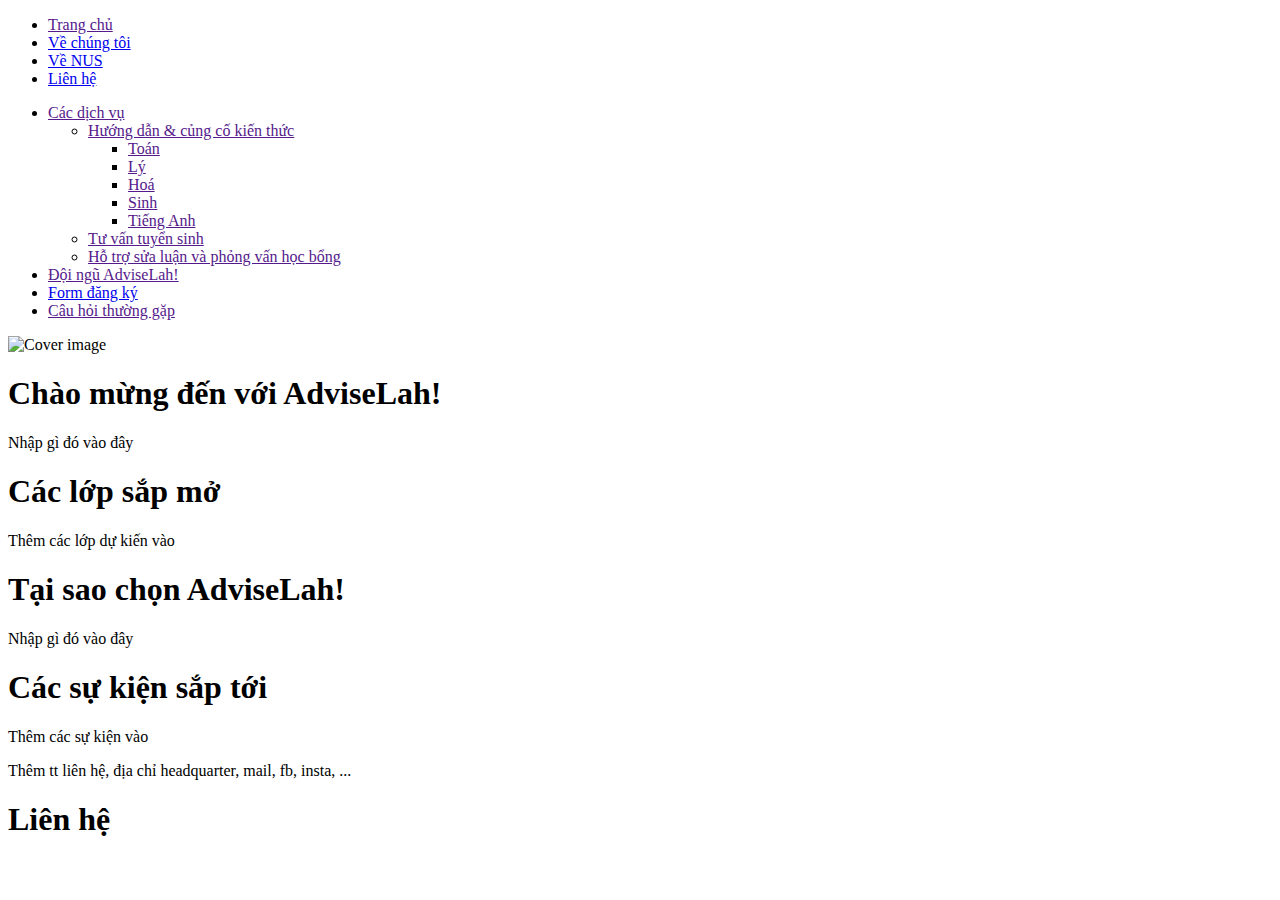
==== index.html @ ffbc9ced "Create index.html" ====
<!doctype html>
<html lang="vn">
<head>
	<meta charset="utf-8">
	<title>AdviseLah! - The best NUS Advisor Team</title>
	<link rel="stylesheet" href="fonts.css" />
	<link rel="stylesheet" href="homepage.css"/>
</head>
<body>
	<div id="content">
		<nav class="nav_bar">
			<div class="container" id="top_container">
				<ul class="nav_bar_right">
					<li class="nav_bar_right_element"><a href="">Trang chủ</a></li>
					<li class="nav_bar_right_element"><a href="about_us">Về chúng tôi</a></li>
					<li class="nav_bar_right_element"><a href="about_nus">Về NUS</a></li>
					<li class="nav_bar_right_element"><a href="contacts">Liên hệ</a></li>
				</ul>
			</div>
		</nav>
		<div class="big_container">
			<div class="main_menu">
				<div class="image"></div>
				<div class="special_container">
					<nav class="top-nav">
						<ul class="main">
							<li>
								<a href="">Các dịch vụ</a>
								<ul class="dropdown">
									<li class="elements">
										<a href="">Hướng dẫn &amp; củng cố kiến thức</a>
										<ul class="dropdown">
											<li><a href="">Toán</a></li>
											<li><a href="">Lý</a></li>
											<li><a href="">Hoá</a></li>
											<li><a href="">Sinh</a></li>
											<li><a href="">Tiếng Anh</a></li>
										</ul>
									</li>
									<li class="elements"><a href="">Tư vấn tuyển sinh</a></li>
									<li class="elements"><a href="">Hỗ trợ sửa luận và phỏng vấn học bổng</a></li>
								</ul>
							</li>
							<li><a href="">Đội ngũ AdviseLah!</a></li>
							<li><a href="https://docs.google.com/forms/d/e/1FAIpQLSdRwapWyyPz5iBgGjUKEbvY-yHM0o9XS2_BC1tm68hqqbYB_A/viewform">Form đăng ký</a></li>
							<li><a href="">Câu hỏi thường gặp</a></li>
						</ul>
					</nav>
				</div>
			</div>
		</div>
		
		<div class="cover" id="cover"><img src="images/cover.jpg" alt="Cover image" width="100%" style="display: block;"/></div>
		
		<div id="welcome_message" class="info">
			<div class="container">
				<h1>Chào mừng đến với AdviseLah!</h1>
				<p>Nhập gì đó vào đây</p>
			</div>
		</div>
		
		<div id="upcoming_classes" class="info">
			<div class="container">
				<h1>Các lớp sắp mở</h1>
				<p>Thêm các lớp dự kiến vào</p>
			</div>
		</div>
		
		<div id="why_adviselah" class="info">
			<div class="container">
				<h1>Tại sao chọn AdviseLah!</h1>
				<p>Nhập gì đó vào đây</p>
			</div>
		</div>
		
		<div id="upcoming_events" class="info">
			<div class="container">
				<h1>Các sự kiện sắp tới</h1>
				<p>Thêm các sự kiện vào</p>
			</div>
		</div>
		
		<footer id="contacts" class="info">
			<div class="container">
				<p>Thêm tt liên hệ, địa chỉ headquarter, mail, fb, insta, ...</p>
				<h1>Liên hệ</h1>
			</div>
		</footer>
	</div>
</body>
</html>
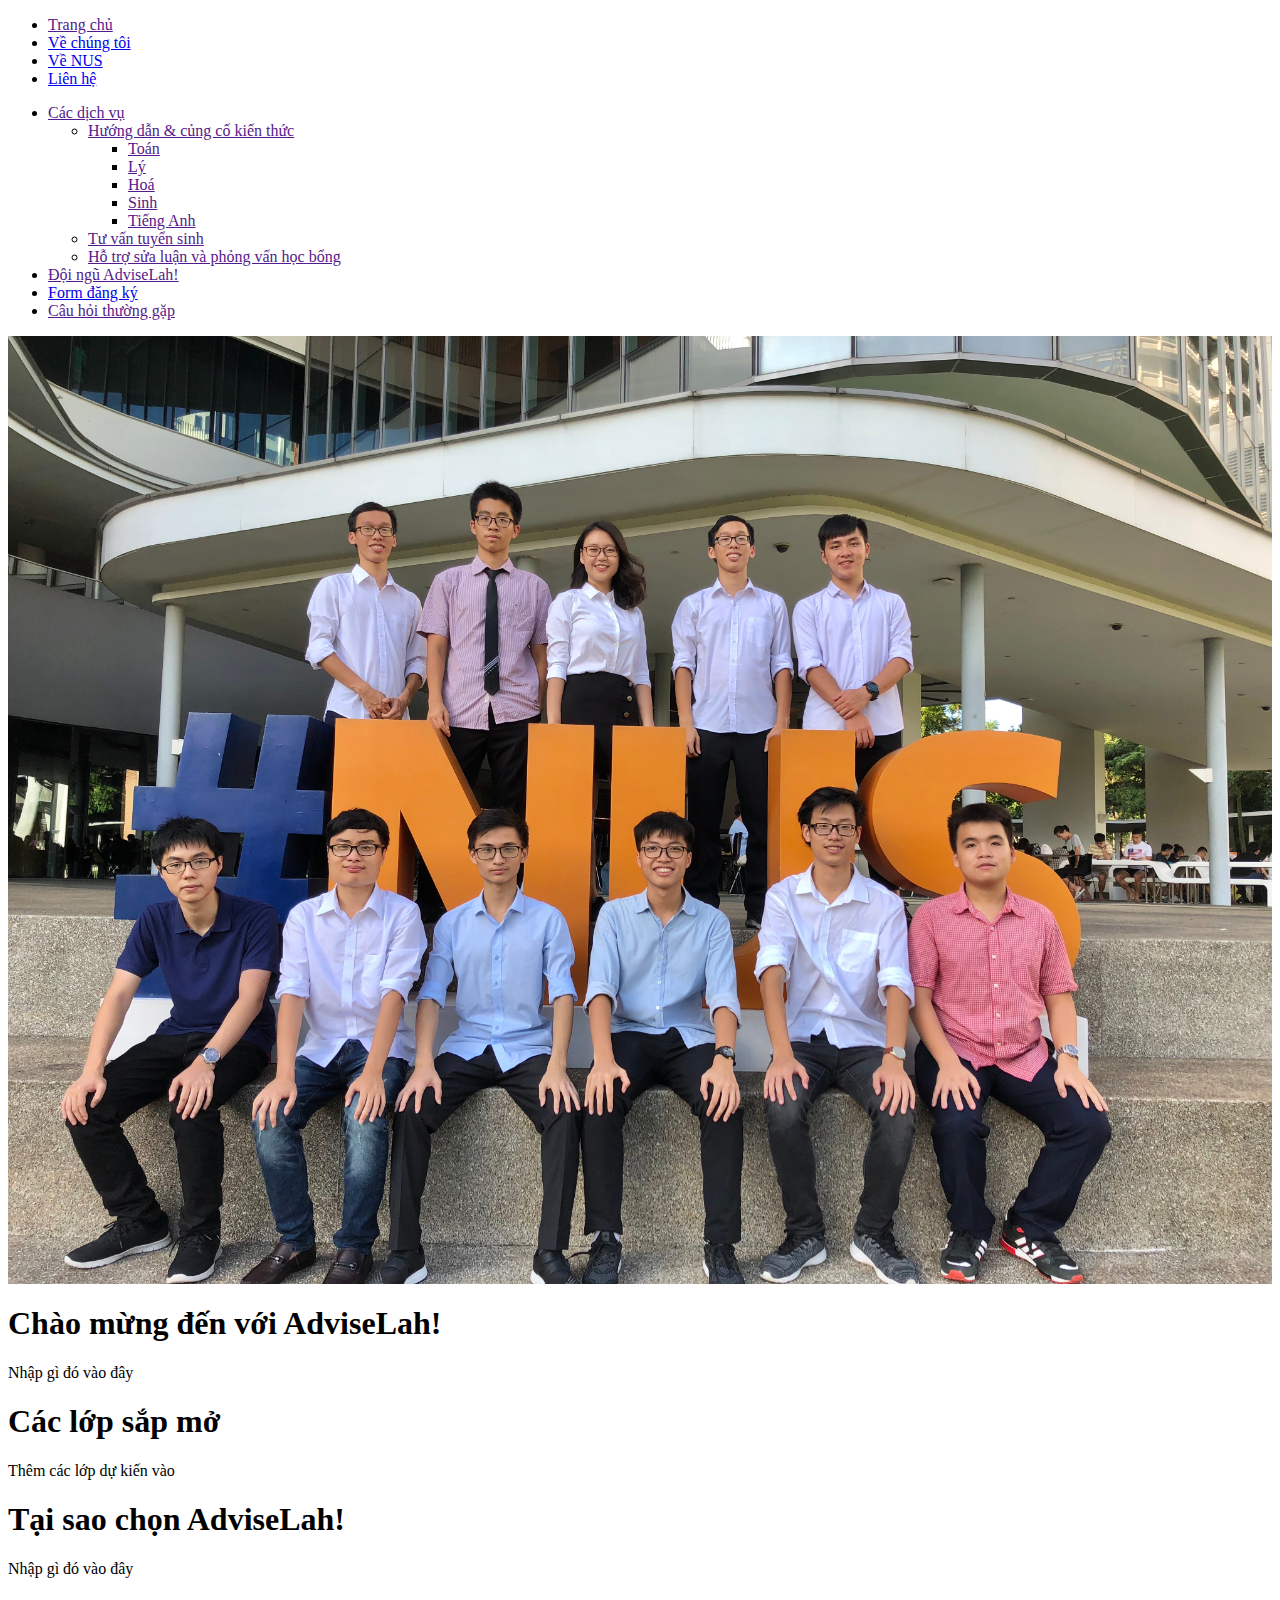
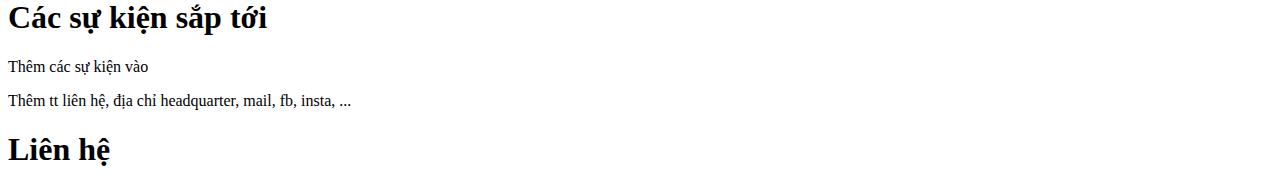
==== commit 90d4ec28: "Update index.html" ====
--- a/index.html
+++ b/index.html
@@ -1,91 +1,92 @@
-<!doctype html>
-<html lang="vn">
-<head>
-	<meta charset="utf-8">
-	<title>AdviseLah! - The best NUS Advisor Team</title>
-	<link rel="stylesheet" href="fonts.css" />
-	<link rel="stylesheet" href="homepage.css"/>
-</head>
-<body>
-	<div id="content">
-		<nav class="nav_bar">
-			<div class="container" id="top_container">
-				<ul class="nav_bar_right">
-					<li class="nav_bar_right_element"><a href="">Trang chủ</a></li>
-					<li class="nav_bar_right_element"><a href="about_us">Về chúng tôi</a></li>
-					<li class="nav_bar_right_element"><a href="about_nus">Về NUS</a></li>
-					<li class="nav_bar_right_element"><a href="contacts">Liên hệ</a></li>
-				</ul>
-			</div>
-		</nav>
-		<div class="big_container">
-			<div class="main_menu">
-				<div class="image"></div>
-				<div class="special_container">
-					<nav class="top-nav">
-						<ul class="main">
-							<li>
-								<a href="">Các dịch vụ</a>
-								<ul class="dropdown">
-									<li class="elements">
-										<a href="">Hướng dẫn &amp; củng cố kiến thức</a>
-										<ul class="dropdown">
-											<li><a href="">Toán</a></li>
-											<li><a href="">Lý</a></li>
-											<li><a href="">Hoá</a></li>
-											<li><a href="">Sinh</a></li>
-											<li><a href="">Tiếng Anh</a></li>
-										</ul>
-									</li>
-									<li class="elements"><a href="">Tư vấn tuyển sinh</a></li>
-									<li class="elements"><a href="">Hỗ trợ sửa luận và phỏng vấn học bổng</a></li>
-								</ul>
-							</li>
-							<li><a href="">Đội ngũ AdviseLah!</a></li>
-							<li><a href="https://docs.google.com/forms/d/e/1FAIpQLSdRwapWyyPz5iBgGjUKEbvY-yHM0o9XS2_BC1tm68hqqbYB_A/viewform">Form đăng ký</a></li>
-							<li><a href="">Câu hỏi thường gặp</a></li>
-						</ul>
-					</nav>
-				</div>
-			</div>
-		</div>
-		
-		<div class="cover" id="cover"><img src="images/cover.jpg" alt="Cover image" width="100%" style="display: block;"/></div>
-		
-		<div id="welcome_message" class="info">
-			<div class="container">
-				<h1>Chào mừng đến với AdviseLah!</h1>
-				<p>Nhập gì đó vào đây</p>
-			</div>
-		</div>
-		
-		<div id="upcoming_classes" class="info">
-			<div class="container">
-				<h1>Các lớp sắp mở</h1>
-				<p>Thêm các lớp dự kiến vào</p>
-			</div>
-		</div>
-		
-		<div id="why_adviselah" class="info">
-			<div class="container">
-				<h1>Tại sao chọn AdviseLah!</h1>
-				<p>Nhập gì đó vào đây</p>
-			</div>
-		</div>
-		
-		<div id="upcoming_events" class="info">
-			<div class="container">
-				<h1>Các sự kiện sắp tới</h1>
-				<p>Thêm các sự kiện vào</p>
-			</div>
-		</div>
-		
-		<footer id="contacts" class="info">
-			<div class="container">
-				<p>Thêm tt liên hệ, địa chỉ headquarter, mail, fb, insta, ...</p>
-				<h1>Liên hệ</h1>
-			</div>
-		</footer>
-	</div>
-</body>
-</html>
+<!doctype html>
+<html lang="vn">
+<head>
+	<meta charset="utf-8">
+	<title>AdviseLah! - The best NUS Advisor Team</title>
+	<link rel="stylesheet" href="fonts.css" />
+	<link rel="stylesheet" href="homepage.css"/>
+	<clientCache cacheControlMode="DisableCache"/>
+</head>
+<body>
+	<div id="content">
+		<nav class="nav_bar">
+			<div class="container" id="top_container">
+				<ul class="nav_bar_right">
+					<li class="nav_bar_right_element"><a href="">Trang chủ</a></li>
+					<li class="nav_bar_right_element"><a href="about_us">Về chúng tôi</a></li>
+					<li class="nav_bar_right_element"><a href="about_nus">Về NUS</a></li>
+					<li class="nav_bar_right_element"><a href="contacts">Liên hệ</a></li>
+				</ul>
+			</div>
+		</nav>
+		<div class="big_container">
+			<div class="main_menu">
+				<div class="image"></div>
+				<div class="special_container">
+					<nav class="top-nav">
+						<ul class="main" style="align-self: baseline">
+							<li>
+								<a href="">Các dịch vụ</a>
+								<ul class="dropdown">
+									<li class="elements">
+										<a href="">Hướng dẫn &amp; củng cố kiến thức</a>
+										<ul class="dropdown">
+											<li><a href="">Toán</a></li>
+											<li><a href="">Lý</a></li>
+											<li><a href="">Hoá</a></li>
+											<li><a href="">Sinh</a></li>
+											<li><a href="">Tiếng Anh</a></li>
+										</ul>
+									</li>
+									<li class="elements"><a href="">Tư vấn tuyển sinh</a></li>
+									<li class="elements"><a href="">Hỗ trợ sửa luận và phỏng vấn học bổng</a></li>
+								</ul>
+							</li>
+							<li><a href="">Đội ngũ AdviseLah!</a></li>
+							<li><a href="https://docs.google.com/forms/d/e/1FAIpQLSdRwapWyyPz5iBgGjUKEbvY-yHM0o9XS2_BC1tm68hqqbYB_A/viewform">Form đăng ký</a></li>
+							<li><a href="">Câu hỏi thường gặp</a></li>
+						</ul>
+					</nav>
+				</div>
+			</div>
+		</div>
+		
+		<div class="cover" id="cover"><img src="images/cover.jpg" alt="Cover image" width="100%" style="display: block;"/></div>
+		
+		<div id="welcome_message" class="info">
+			<div class="container">
+				<h1>Chào mừng đến với AdviseLah!</h1>
+				<p>Nhập gì đó vào đây</p>
+			</div>
+		</div>
+		
+		<div id="upcoming_classes" class="info">
+			<div class="container">
+				<h1>Các lớp sắp mở</h1>
+				<p>Thêm các lớp dự kiến vào</p>
+			</div>
+		</div>
+		
+		<div id="why_adviselah" class="info">
+			<div class="container">
+				<h1>Tại sao chọn AdviseLah!</h1>
+				<p>Nhập gì đó vào đây</p>
+			</div>
+		</div>
+		
+		<div id="upcoming_events" class="info">
+			<div class="container">
+				<h1>Các sự kiện sắp tới</h1>
+				<p>Thêm các sự kiện vào</p>
+			</div>
+		</div>
+		
+		<footer id="contacts" class="info">
+			<div class="container">
+				<p>Thêm tt liên hệ, địa chỉ headquarter, mail, fb, insta, ...</p>
+				<h1>Liên hệ</h1>
+			</div>
+		</footer>
+	</div>
+</body>
+</html>
--- a/fonts.css
+++ b/fonts.css
@@ -0,0 +1,9 @@
+@font-face {
+    font-family: 'VNF-Comic Sans';
+    src: url('VNF-ComicSans.woff') format('woff'),
+		url('VNF-ComicSans.woff2') format('woff2'),
+		url('VNF-ComicSans.ttf') format('truetype'),
+		url('VNF-ComicSans.otf') format('opentype');
+    font-weight: normal;
+    font-style: normal;
+}
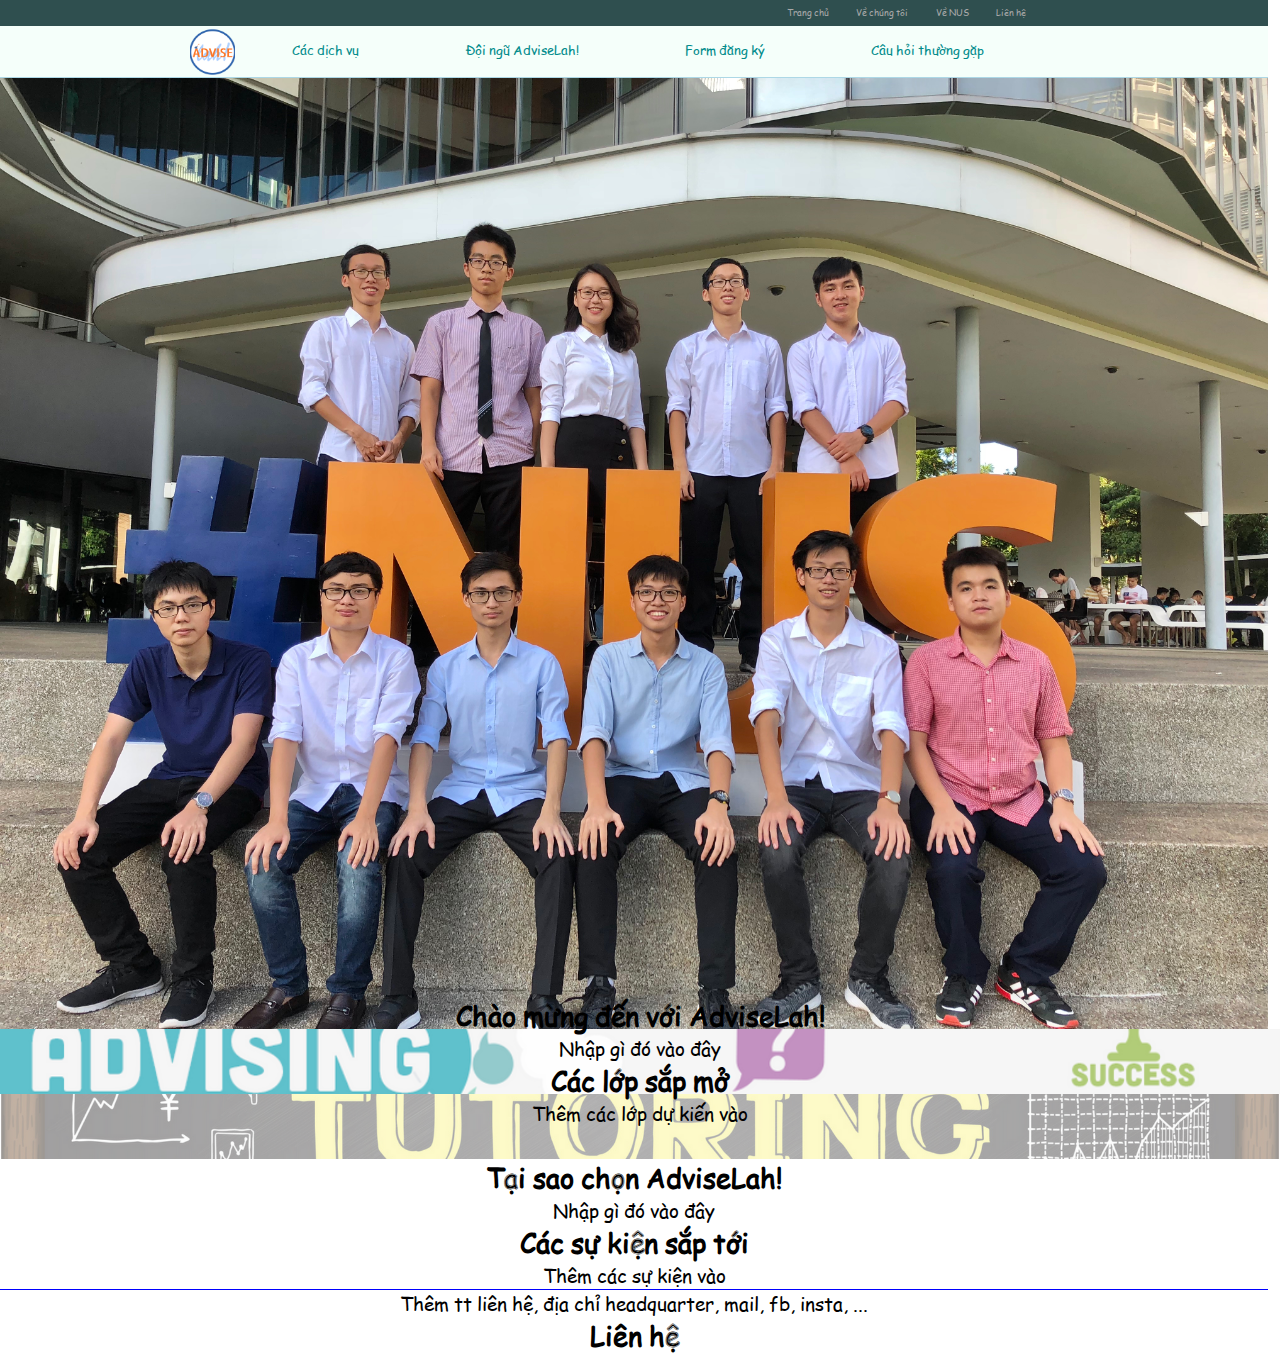
==== commit d87f3972: "Update index.html" ====
--- a/index.html
+++ b/index.html
@@ -1,11 +1,13 @@
 <!doctype html>
 <html lang="vn">
 <head>
-	<meta charset="utf-8">
+	<meta http-equiv="Cache-Control" content="no-cache, no-store, must-revalidate"/>
+	<meta http-equiv="Pragma" content="no-cache"/>
+	<meta http-equiv="Expires" content="0"/>
+	<meta charset="utf-8"/>
 	<title>AdviseLah! - The best NUS Advisor Team</title>
 	<link rel="stylesheet" href="fonts.css" />
 	<link rel="stylesheet" href="homepage.css"/>
-	<clientCache cacheControlMode="DisableCache"/>
 </head>
 <body>
 	<div id="content">
--- a/homepage.css
+++ b/homepage.css
@@ -0,0 +1,295 @@
+/* CSS Document */
+* {
+	margin: 0;
+	padding: 0;
+	border: 0;
+	outline: 0;
+	font-size: 100%;
+	vertical-align: baseline;
+	background: transparent;
+	font-family: "VNF-Comic Sans";
+}
+
+html,body
+{
+	width: 100%;
+	overflow-x: hidden; 
+}
+
+#content {
+	width: 99.1vw;
+/*	min-width: 1200px;*/
+}
+
+a {
+	text-decoration: none;
+}
+
+nav {
+	background-color: darkslategray;
+	padding: 0px;
+	margin: 0px;
+}
+
+ul {
+	list-style: none inside;
+	padding: 0px;
+}
+
+.container {
+	width: 85%;
+	margin: auto;
+	margin-top: 0px;
+}
+
+#top_container {
+	line-height: 2vw;
+	font-size: 0.7vw;
+	width: 99.1vw;
+}
+
+nav div ul {
+	width: 100vw;
+	height: 2vw;
+	text-align: left;
+	margin-left: 60%;
+}
+
+nav div ul li {
+	display: inline-block;
+	width: auto;
+	margin-left: 2vw;
+}
+
+nav div ul li a {
+	color: darkgray;
+}
+
+/*
+.main_menu div {
+	height: 75px;
+}
+
+.main_menu div ul {
+	display: inline-block;
+}
+
+.main_menu div ul li {
+	display: inline-block;
+	width: auto;
+	margin: 20px;
+}
+
+.menu {
+	display: inline-block;
+	background-color: green;
+	float: right;
+	width: 85%;
+}
+*/
+/*
+
+#logo {
+	display: inline-block;
+	text-align: left;
+	width: 15%;
+	float: left;
+}
+
+#logo img {
+	height: 100%;
+	width: 100%;
+}
+*/
+
+/*
+body{
+	margin: 0;
+	font-size: 100%;
+	font-family:arial, sans-serif;
+}
+
+.container{
+	width: 1024px;
+	margin: auto;
+	padding-top: 50px;
+}
+*/
+.big_container{
+	border-bottom: 1px solid lightblue;
+	background-color: mintcream;
+}
+
+.main_menu {
+	display: block;
+	width: 70% !important;
+	margin-left: 15%;
+	margin-right: 20%;
+	height: 4vw;
+}
+
+.main_menu .image {
+	width: 5% !important;
+	height: 100%;
+/*	border: 5px solid black;*/
+/*	background-color: red;*/
+/*	float: left;*/
+	background: url("images/logo.png");
+	background-size: cover;
+	background-position: center;
+	background-repeat: no-repeat;
+	display: inline-block;
+/*	border-bottom: 1px solid lightblue;*/
+/*	border-bottom-left-radius: 7px;*/
+/*	margin-left: -1px;*/
+/*	border-left: 1px solid lightblue;*/
+/*	border-top-left-radius: 7px;*/
+/*	border-top: 1px solid lightblue;*/
+/*	height: 100px;*/
+}
+
+.special_container {
+	width: 95% !important;
+	float: right;
+	display: inline-block;
+}
+
+.top-nav{
+/*	border-bottom: 1px solid lightblue;*/
+/*	border-right: 1px solid lightblue;*/
+/*	border-top: 1px solid lightblue;*/
+	height: 4vw;
+	background-color: mintcream;
+/*	width: 85% !important;*/
+/*	border-bottom-right-radius: 7px;*/
+/*	border-top-right-radius: 7px;*/
+}
+
+.top-nav ul{
+	padding: 0;
+	margin: 0;
+	list-style-type: none;
+}
+
+.top-nav ul.main a{
+	display: block;
+	color: darkcyan;
+	text-decoration: none;
+}
+
+.top-nav ul.main li a{
+	margin-left: 1vw;
+}
+
+.top-nav .main li{
+	display: inline-block;
+/*	vertical-align: top;*/
+	position: relative;
+	color: palegreen;
+	font-size: 1vw;
+}
+
+.top-nav .main .elements{
+/*	border-bottom: 1px solid lightblue;*/
+}
+
+.top-nav .main > li > a{
+	padding: 1.2vw;
+	padding-left: 3.5vw;
+	padding-right: 3.5vw;
+	font-size: 1vw;
+}
+
+.top-nav .dropdown{
+	position: absolute;
+/*	background-color: #rgb(74, 73, 73);*/
+	width: 10vw;
+	left: 2.1vw;
+	display: none;
+}
+
+.top-nav .dropdown li,
+.top-nav .dropdown ul li{
+	display: block;
+	width: 100%;
+}
+
+.top-nav ul li:hover > .dropdown{
+	display: block;
+}
+
+.top-nav .dropdown ul{
+	left: 11.1vw;
+	top: 0;
+}
+
+.top-nav .dropdown li{
+	text-align: center;
+	outline: 1px solid lightblue;
+	background-color: white;
+	padding-right: 1vw;
+	background-clip: padding-box;
+}
+
+.top-nav .dropdown li a{
+	padding-top: 1vw;
+	padding-bottom: 1vw;
+}
+
+.top-nav .main li:hover > a{
+	color: skyblue;
+}
+
+#welcome_message {
+    background:#F00 url('images/advising.png') no-repeat;
+	background-size: cover;
+	background-position: center;
+	width: 100vw;
+}
+
+#upcoming_classes {
+	background:#F00 url('images/tutoring.png') no-repeat;
+	background-size: cover;
+	background-position: center;
+	width: 100vw;
+}
+
+#why_adviselah {
+	
+}
+
+#upcoming_events {
+	border-bottom: 1px solid blue;
+}
+
+#contacts {
+	;
+}
+
+/*
+.info .container {
+    padding: 17.5% 0;
+}
+*/
+
+#welcome_message .container {
+	position: relative;
+	top: 50%;
+	transform: translateY(-50%);
+}
+
+#upcoming_classes .container {
+	position: relative;
+	top: 50%;
+	transform: translateY(-50%);
+}
+
+h1 {
+	text-align: center;
+	font-size: 20pt;
+}
+
+p  {
+	text-align: center;
+	font-size: 14pt;
+}
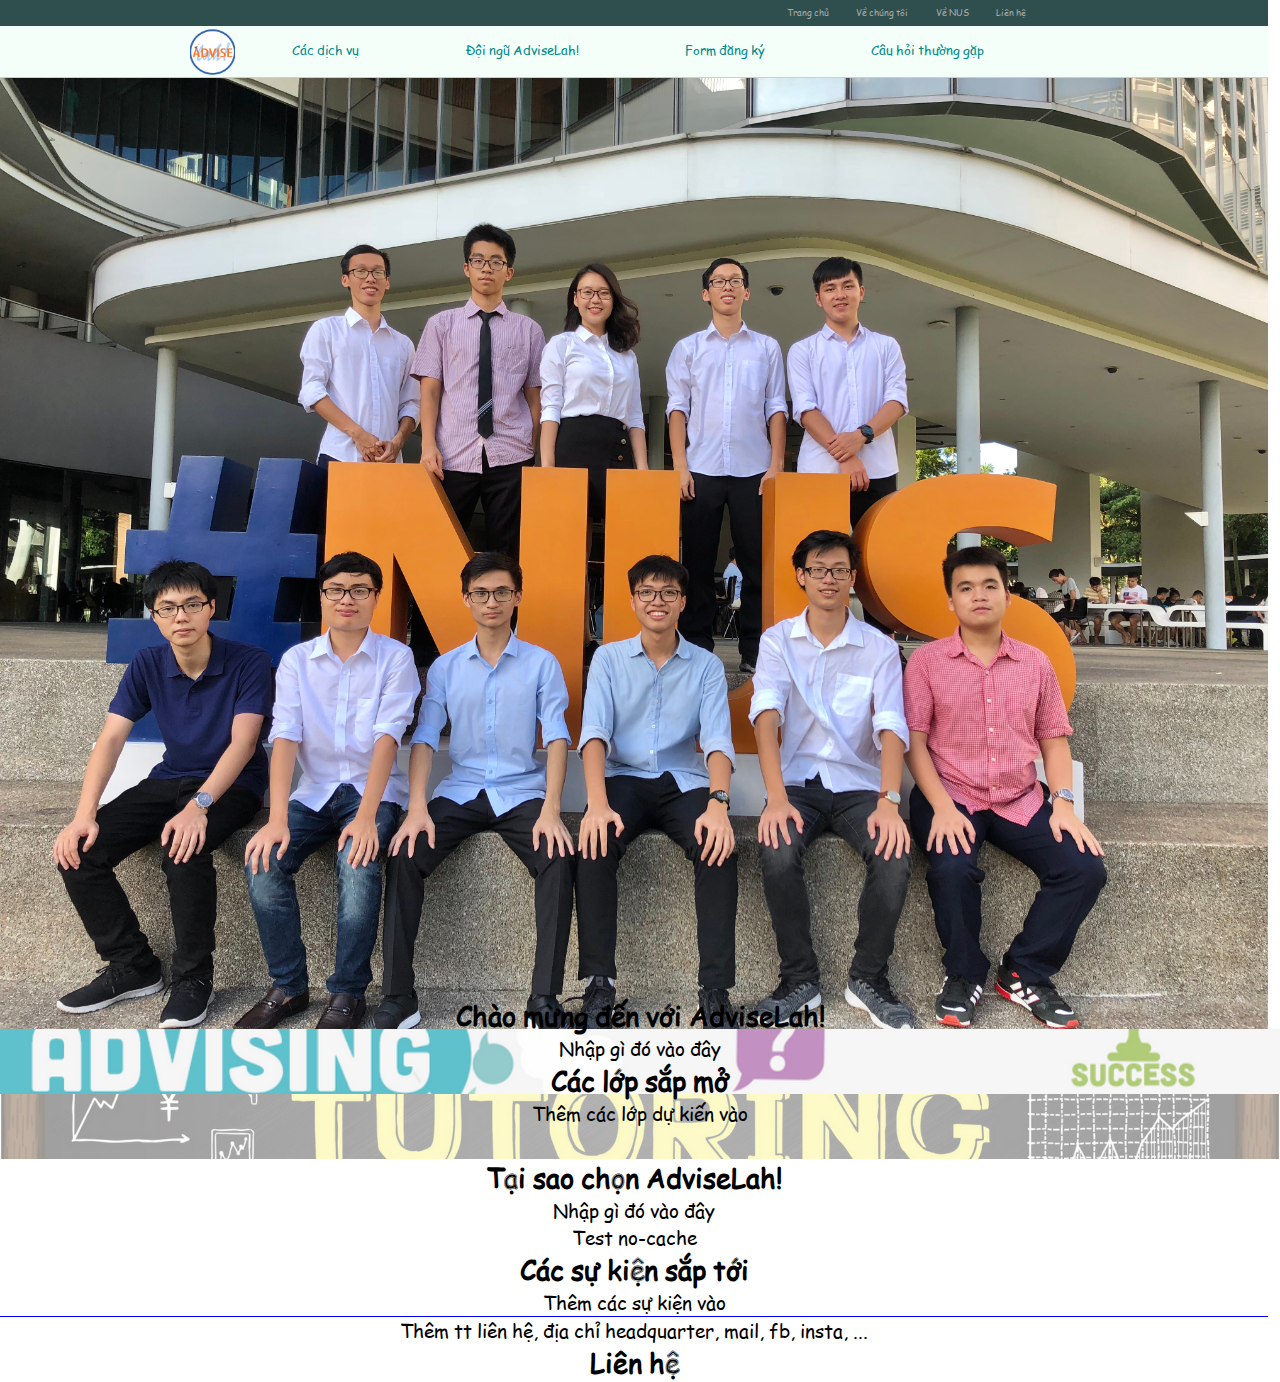
==== commit 3055343d: "Update index.html" ====
--- a/index.html
+++ b/index.html
@@ -1,7 +1,7 @@
 <!doctype html>
 <html lang="vn">
 <head>
-	<meta http-equiv="Cache-Control" content="no-cache, no-store, must-revalidate"/>
+	<meta http-equiv="Cache-Control" content="no-cache, no-store, must-revalidate, private"/>
 	<meta http-equiv="Pragma" content="no-cache"/>
 	<meta http-equiv="Expires" content="0"/>
 	<meta charset="utf-8"/>
@@ -73,6 +73,7 @@
 			<div class="container">
 				<h1>Tại sao chọn AdviseLah!</h1>
 				<p>Nhập gì đó vào đây</p>
+				<p>Test no-cache</p>
 			</div>
 		</div>
 		
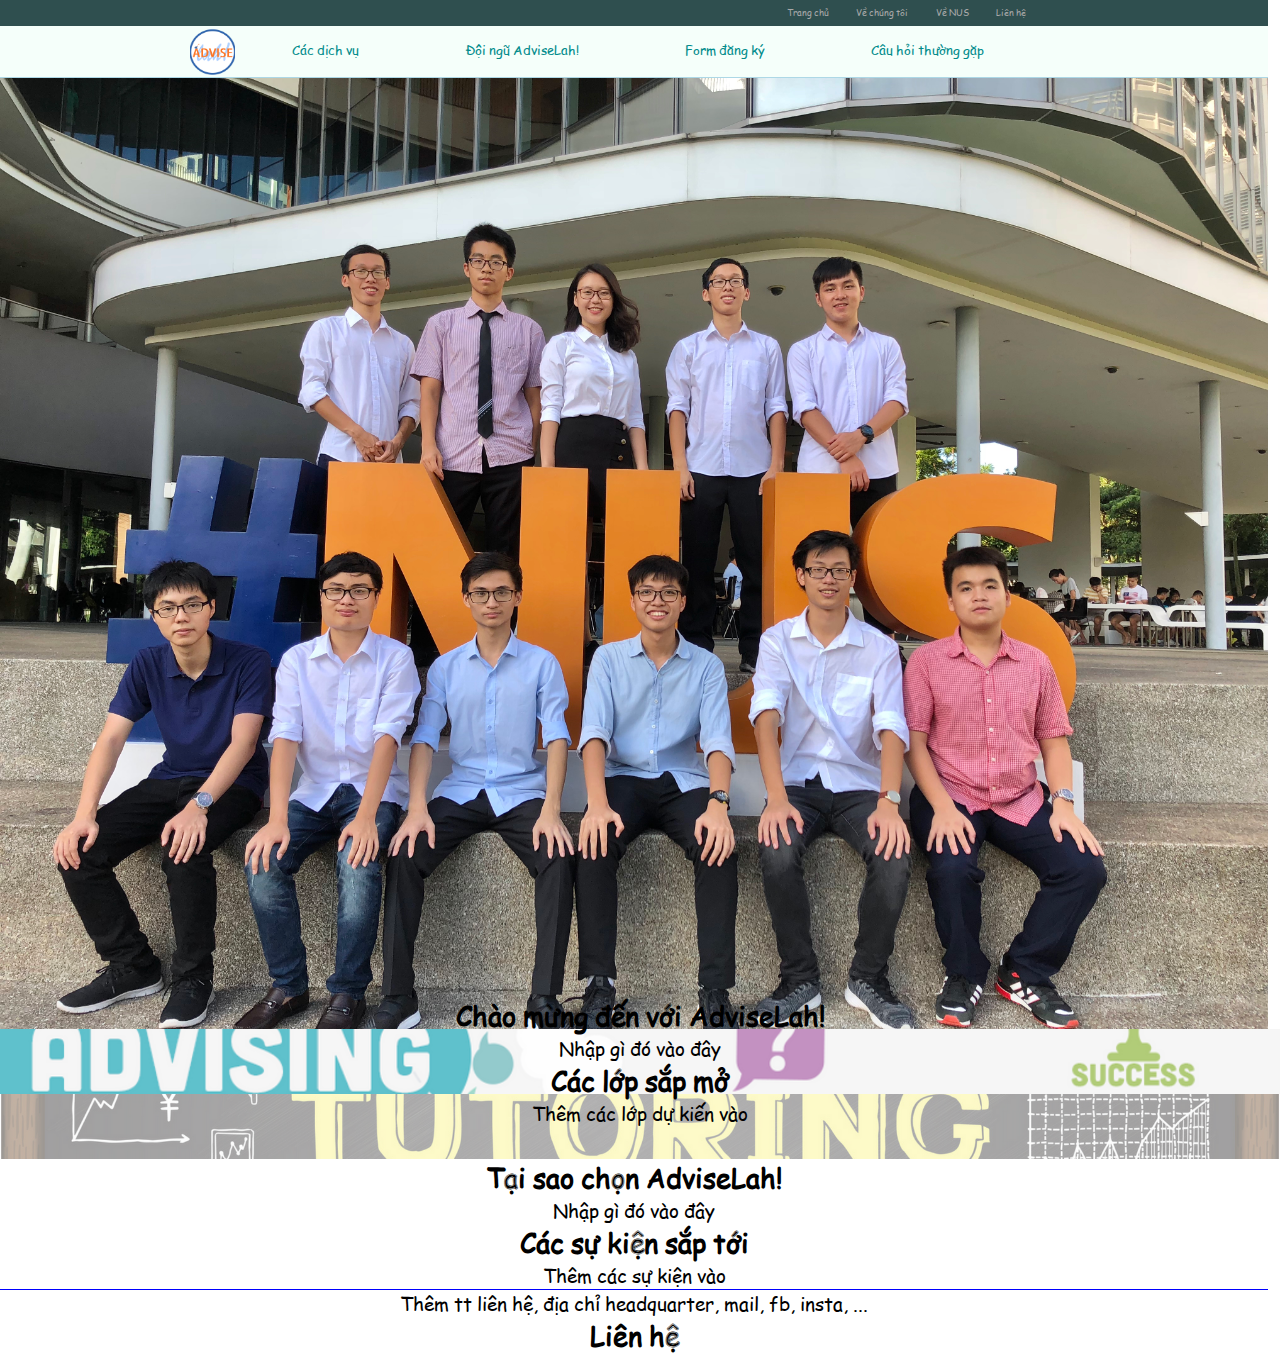
==== commit ab7a84a5: "Update index.html" ====
--- a/index.html
+++ b/index.html
@@ -1,10 +1,7 @@
 <!doctype html>
 <html lang="vn">
 <head>
-	<meta http-equiv="Cache-Control" content="no-cache, no-store, must-revalidate, private"/>
-	<meta http-equiv="Pragma" content="no-cache"/>
-	<meta http-equiv="Expires" content="0"/>
-	<meta charset="utf-8"/>
+	<meta charset="utf-8">
 	<title>AdviseLah! - The best NUS Advisor Team</title>
 	<link rel="stylesheet" href="fonts.css" />
 	<link rel="stylesheet" href="homepage.css"/>
@@ -44,7 +41,7 @@
 									<li class="elements"><a href="">Hỗ trợ sửa luận và phỏng vấn học bổng</a></li>
 								</ul>
 							</li>
-							<li><a href="">Đội ngũ AdviseLah!</a></li>
+							<li><a href="team">Đội ngũ AdviseLah!</a></li>
 							<li><a href="https://docs.google.com/forms/d/e/1FAIpQLSdRwapWyyPz5iBgGjUKEbvY-yHM0o9XS2_BC1tm68hqqbYB_A/viewform">Form đăng ký</a></li>
 							<li><a href="">Câu hỏi thường gặp</a></li>
 						</ul>
@@ -73,7 +70,6 @@
 			<div class="container">
 				<h1>Tại sao chọn AdviseLah!</h1>
 				<p>Nhập gì đó vào đây</p>
-				<p>Test no-cache</p>
 			</div>
 		</div>
 		
